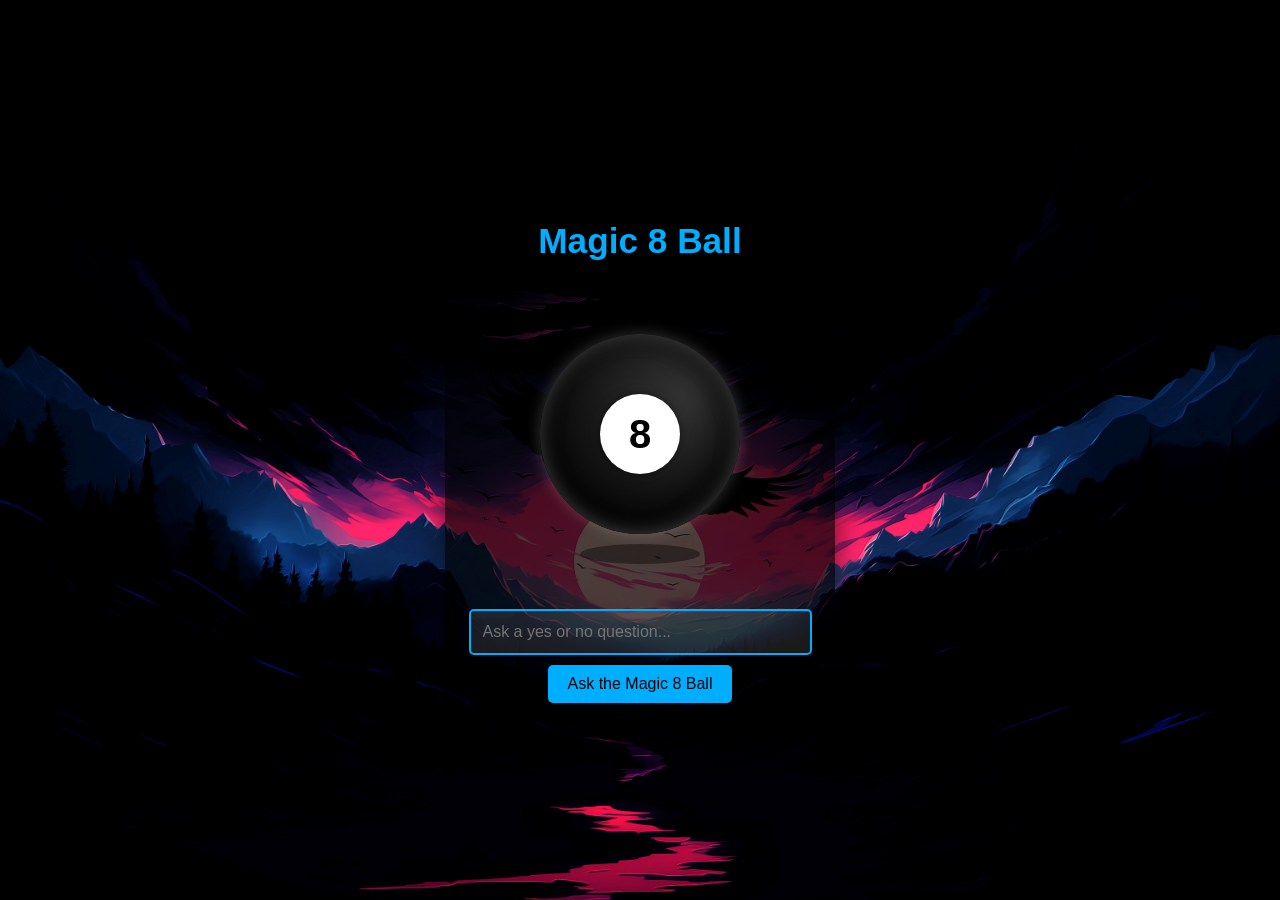
==== index.html @ 01d3892b "Add files via upload" ====
<!DOCTYPE html> 
<html lang="en">

<head>
    <meta charset="utf-8">
    <meta name="viewport" content="width=device-width, initial-scale=1">
    <link rel="stylesheet" href="/style.css">
    <link rel="stylesheet" href="https://use.fontawesome.com/releases/v5.3.1/css/all.css">
    <title>Magic 8 Ball</title>
</head>

<body>
    <div class="container">
        <h1>Magic 8 Ball</h1>
        <div id="ball-container">
            <div class="ball">
                <div class="inner-circle">
                    <p class="number-eight">8</p>
                </div>
                <div class="answer-triangle" id="answer-triangle">
                    <p id="ball-answer">Ask a question!</p>
                </div>
            </div>
            <div class="shadow"></div>
        </div>

        <div id="ask-section">
            <input type="text" id="question" placeholder="Ask a yes or no question...">
            <button id="ask-button">Ask the Magic 8 Ball</button>
        </div>
    </div>

    <audio id="magic-sound" src="/magic-sound.mp3"></audio>

    <script>
        document.getElementById("ask-button").addEventListener("click", function () {
            const question = document.getElementById("question").value;
            if (!question.trim()) {
                alert("Please ask a question!");
                return;
            }

            const answers = [
                "Yes, definitely", "Yes, absolutely", "You can count on it",
                "Most likely", "Yes", "Outlook good", "Yes, in due time",
                "Without a doubt", "Definitely not", "My sources say yes",
                "No", "No, not at all", "My sources say no", "Very unlikely",
                "Don't count on it", "Ask again later", "Cannot predict now",
                "Concentrate and ask again", "Not sure, try again", "My reply is no"
            ];

            const randomAnswer = answers[Math.floor(Math.random() * answers.length)];
            const magicSound = document.getElementById("magic-sound");
            const ballAnswer = document.getElementById("ball-answer");
            const ball = document.querySelector(".ball");
            const innerCircle = document.querySelector(".inner-circle");
            const answerTriangle = document.querySelector(".answer-triangle");

            // Start everything
            magicSound.currentTime = 0;
            magicSound.play();
            ball.classList.add("rotate");

            // STEP 1: fade out white circle and 8 (1.5s)
            innerCircle.style.opacity = "0";
            innerCircle.style.visibility = "hidden";

            // STEP 2: wait 4s (1.5s fade out + 2.5s delay) → then show answer
            setTimeout(() => {
                ballAnswer.textContent = randomAnswer;
                answerTriangle.style.opacity = "1";
                answerTriangle.style.visibility = "visible";
                ballAnswer.style.opacity = "1";
            }, 4000);

            // STEP 3: after 9s total → fade out answer
            setTimeout(() => {
                answerTriangle.style.opacity = "0";
                ballAnswer.style.opacity = "0";
                answerTriangle.style.visibility = "hidden";
            }, 9000);

            // STEP 4: after 10.5s → restore 8-circle
            setTimeout(() => {
                innerCircle.style.opacity = "1";
                innerCircle.style.visibility = "visible";
                ball.classList.remove("rotate");
                magicSound.pause();
                magicSound.currentTime = 0;
            }, 10500);
        });
    </script>

</body>

</html>
---- style.css ----
/* Body styling */
body {
  background: url('background.jpg') no-repeat center center fixed;
  background-size: cover;
  display: flex;
  align-items: center;
  justify-content: center;
  height: 100vh;
  margin: 0;
  font-family: Arial, sans-serif;
  color: #ffffff;
  overflow: hidden;
}

/* Main container */
.container {
  text-align: center;
  background: rgba(0, 0, 0, 0.7);
  padding: 20px;
  border-radius: 10px;
  box-shadow: 0 10px 30px rgba(0, 0, 0, 0.6);
  width: 90%;
  max-width: 350px;
}

/* Header styling */
h1 {
  font-size: 2.2rem;
  color: rgb(0, 174, 255);
  text-shadow: 1px 1px 5px rgba(0, 0, 0, 0.8);
}

/* Ball container */
#ball-container {
  position: relative;
  margin-top: 20px;
  display: flex;
  justify-content: center;
  align-items: center;
  height: 300px;
}

/* Ball styling */
.ball {
  width: 200px;
  height: 200px;
  border-radius: 50%;
  background: radial-gradient(circle at 75% 30%, #333 5%, #000 90%);
  display: flex;
  align-items: center;
  justify-content: center;
  position: relative;
  animation: float 3.5s ease-in-out infinite;
  box-shadow: inset 0 0 20px #444,
              inset 0 0 40px rgba(0, 0, 0, 0.7),
              inset -10px -20px 50px rgba(0, 0, 0, 0.8),
              0 0 15px rgba(255, 255, 255, 0.2);
  transition: transform 1s ease;
}

/* Inner circle with "8" */
.inner-circle {
  position: absolute;
  width: 80px;
  height: 80px;
  background: white;
  border-radius: 50%;
  display: flex;
  align-items: center;
  justify-content: center;
  color: black;
  font-size: 2.5rem;
  font-weight: bold;
  text-align: center;
  box-shadow: 0 0 10px rgba(0, 0, 0, 0.5);
  transition: opacity 1.5s ease, visibility 1.5s ease;
  opacity: 1;
  visibility: visible;
}

/* "8" styling */
.number-eight {
  font-size: 2.5rem;
  font-family: Arial, sans-serif;
  color: black;
}

/* Answer triangle container */
.answer-triangle {
  position: absolute;
  width: 120px;
  height: 120px;
  background: #000;
  border-radius: 50%;
  display: flex;
  align-items: center;
  justify-content: center;
  transition: opacity 1.5s ease, visibility 1.5s ease;
  opacity: 0;
  visibility: hidden;
}

/* Answer text in center of black circle */
#ball-answer {
  color: white;
  font-size: 0.9rem;
  font-weight: bold;
  font-family: Arial, sans-serif;
  text-align: center;
  padding: 0 10px;
  opacity: 0;
  transition: opacity 1.5s ease;
}

/* Shadow under the ball */
.shadow {
  position: absolute;
  width: 120px;
  height: 20px;
  background: rgba(0, 0, 0, 0.4);
  border-radius: 50%;
  top: 260px;
  animation: shadowExpand 3.5s ease-in-out infinite;
}

/* Floating animation */
@keyframes float {
  0%, 100% {
    transform: translateY(0);
  }
  50% {
    transform: translateY(-20px);
  }
}

/* Shadow expansion animation */
@keyframes shadowExpand {
  0%, 100% {
    transform: scale(0.9);
  }
  50% {
    transform: scale(1.1);
  }
}

/* Ask section styling */
#ask-section {
  margin-top: 25px;
}

#question {
  width: 90%;
  padding: 12px;
  border: 2px solid rgb(0, 174, 255);
  border-radius: 5px;
  margin-bottom: 10px;
  background: rgba(255, 255, 255, 0.1);
  color: #ffffff;
  font-size: 1rem;
}

#ask-button {
  padding: 10px 20px;
  background-color: rgb(0, 174, 255);
  border: none;
  border-radius: 5px;
  color: #000;
  font-size: 1rem;
  cursor: pointer;
  transition: background-color 0.3s ease;
}

#ask-button:hover {
  background-color: #4c006f;
}

/* Responsive tweaks */
@media only screen and (max-width: 500px) {
  .ball {
    height: 120px;
    width: 120px;
  }

  .shadow {
    width: 90px;
    height: 15px;
    top: 140px;
  }

  #question {
    width: 100%;
  }
}
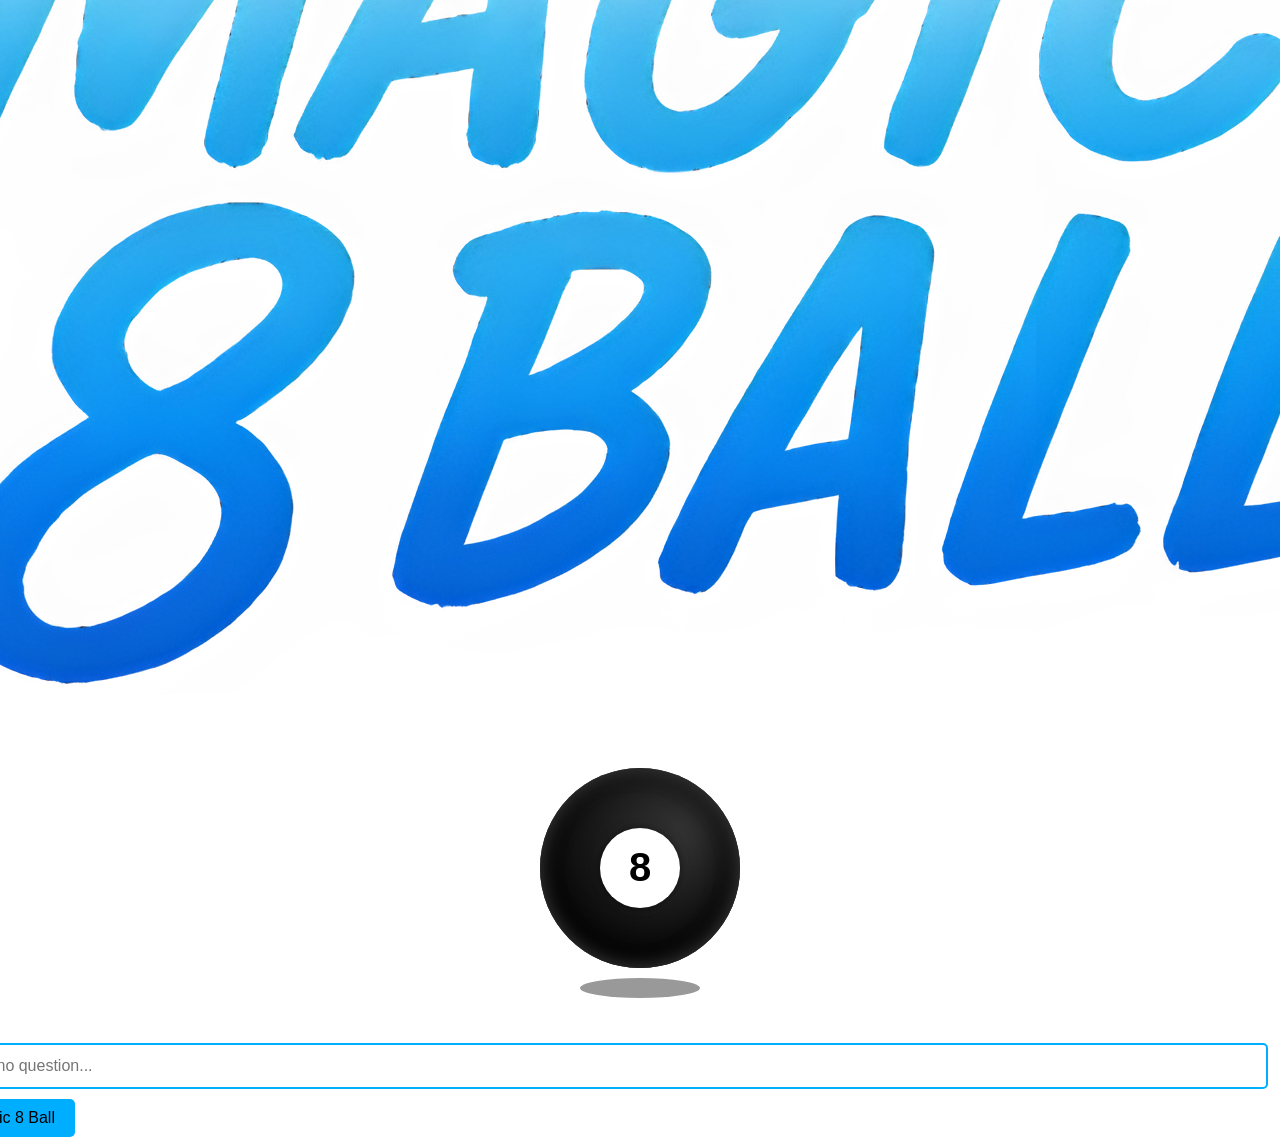
==== commit 3788c693: "index.html" ====
--- a/index.html
+++ b/index.html
@@ -1,19 +1,17 @@
-<!DOCTYPE html> 
+<!DOCTYPE html>
 <html lang="en">
-
 <head>
-    <meta charset="utf-8">
-    <meta name="viewport" content="width=device-width, initial-scale=1">
-    <link rel="stylesheet" href="/style.css">
-    <link rel="stylesheet" href="https://use.fontawesome.com/releases/v5.3.1/css/all.css">
+    <meta charset="UTF-8">
+    <meta name="viewport" content="width=device-width, initial-scale=1.0">
     <title>Magic 8 Ball</title>
+    <link rel="stylesheet" href="style.css">
 </head>
-
 <body>
-    <div class="container">
-        <h1>Magic 8 Ball</h1>
+    <div class="content-wrapper">
+        <img src="images/header.png" alt="Magic 8 Ball" class="header-image">
         <div id="ball-container">
             <div class="ball">
+                <div class="ball-overlay"></div>
                 <div class="inner-circle">
                     <p class="number-eight">8</p>
                 </div>
@@ -30,67 +28,7 @@
         </div>
     </div>
 
-    <audio id="magic-sound" src="/magic-sound.mp3"></audio>
-
-    <script>
-        document.getElementById("ask-button").addEventListener("click", function () {
-            const question = document.getElementById("question").value;
-            if (!question.trim()) {
-                alert("Please ask a question!");
-                return;
-            }
-
-            const answers = [
-                "Yes, definitely", "Yes, absolutely", "You can count on it",
-                "Most likely", "Yes", "Outlook good", "Yes, in due time",
-                "Without a doubt", "Definitely not", "My sources say yes",
-                "No", "No, not at all", "My sources say no", "Very unlikely",
-                "Don't count on it", "Ask again later", "Cannot predict now",
-                "Concentrate and ask again", "Not sure, try again", "My reply is no"
-            ];
-
-            const randomAnswer = answers[Math.floor(Math.random() * answers.length)];
-            const magicSound = document.getElementById("magic-sound");
-            const ballAnswer = document.getElementById("ball-answer");
-            const ball = document.querySelector(".ball");
-            const innerCircle = document.querySelector(".inner-circle");
-            const answerTriangle = document.querySelector(".answer-triangle");
-
-            // Start everything
-            magicSound.currentTime = 0;
-            magicSound.play();
-            ball.classList.add("rotate");
-
-            // STEP 1: fade out white circle and 8 (1.5s)
-            innerCircle.style.opacity = "0";
-            innerCircle.style.visibility = "hidden";
-
-            // STEP 2: wait 4s (1.5s fade out + 2.5s delay) → then show answer
-            setTimeout(() => {
-                ballAnswer.textContent = randomAnswer;
-                answerTriangle.style.opacity = "1";
-                answerTriangle.style.visibility = "visible";
-                ballAnswer.style.opacity = "1";
-            }, 4000);
-
-            // STEP 3: after 9s total → fade out answer
-            setTimeout(() => {
-                answerTriangle.style.opacity = "0";
-                ballAnswer.style.opacity = "0";
-                answerTriangle.style.visibility = "hidden";
-            }, 9000);
-
-            // STEP 4: after 10.5s → restore 8-circle
-            setTimeout(() => {
-                innerCircle.style.opacity = "1";
-                innerCircle.style.visibility = "visible";
-                ball.classList.remove("rotate");
-                magicSound.pause();
-                magicSound.currentTime = 0;
-            }, 10500);
-        });
-    </script>
-
+    <audio id="sound" src="sound.mp3"></audio>
+    <script src="script.js"></script>
 </body>
-
-</html>+</html>
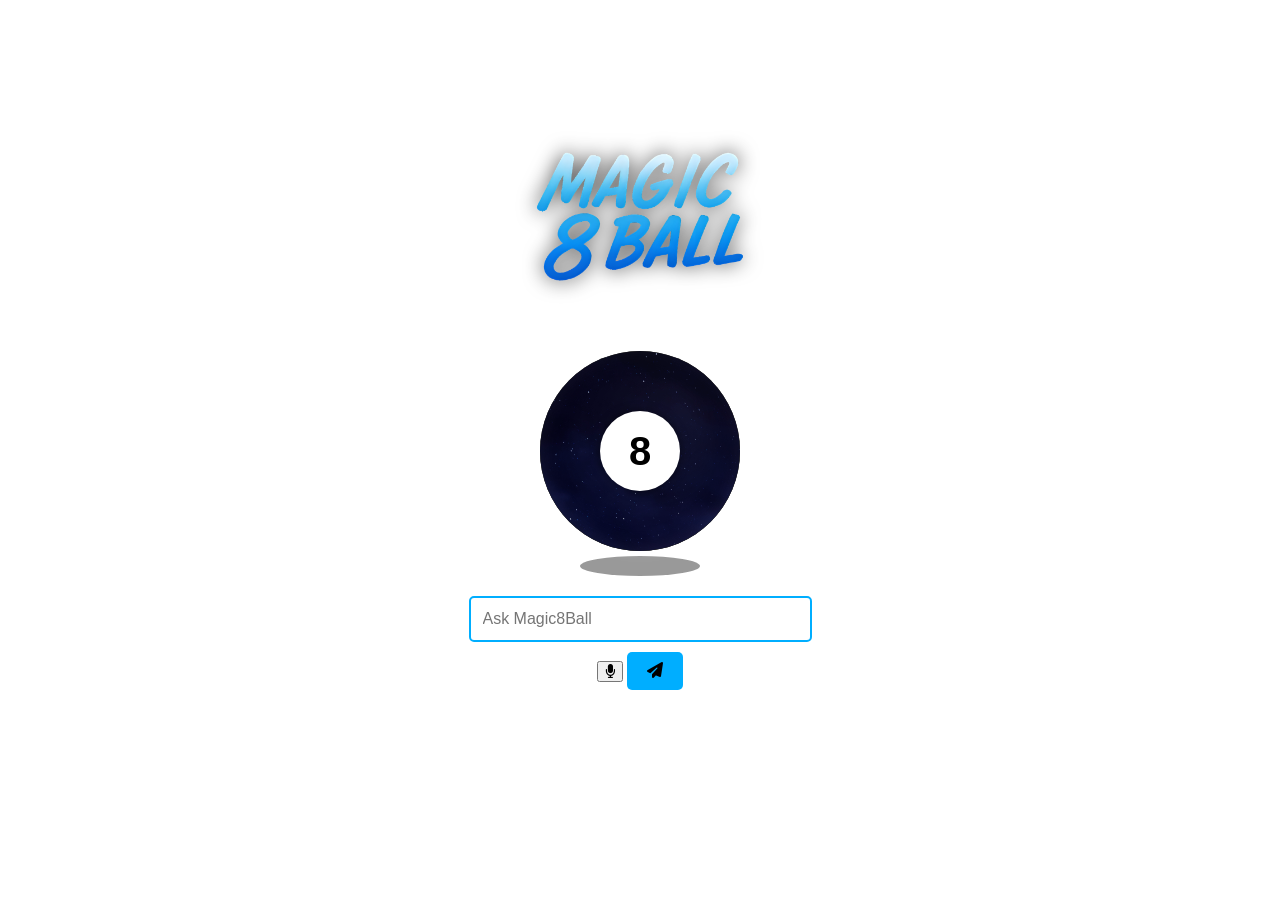
==== commit 326694c5: "index.html" ====
--- a/index.html
+++ b/index.html
@@ -5,6 +5,7 @@
     <meta name="viewport" content="width=device-width, initial-scale=1.0">
     <title>Magic 8 Ball</title>
     <link rel="stylesheet" href="style.css">
+    <link rel="stylesheet" href="https://cdnjs.cloudflare.com/ajax/libs/font-awesome/6.4.0/css/all.min.css">
 </head>
 <body>
     <div class="content-wrapper">
@@ -23,8 +24,33 @@
         </div>
 
         <div id="ask-section">
-            <input type="text" id="question" placeholder="Ask a yes or no question...">
-            <button id="ask-button">Ask the Magic 8 Ball</button>
+            <div class="chat-input-container" id="chat-input-container">
+                <input
+                    type="text"
+                    class="chat-input"
+                    id="question"
+                    placeholder="Ask Magic8Ball"
+                />
+                
+                <button class="icon-btn" id="voice-btn" title="Speak">
+                    <i class="fas fa-microphone icon"></i>
+                </button>
+                <button class="icon-btn send-btn" id="ask-button" title="Ask Magic8Ball" disabled>
+                    <i class="fas fa-paper-plane icon"></i>
+                </button>
+            </div>
+            
+            <!-- Voice Animation -->
+            <div class="voice-animation-container" id="voiceAnimation">
+                <div class="voice-loader" id="voiceLoader">
+                    <div></div>
+                    <div></div>
+                    <div></div>
+                    <div></div>
+                    <div></div>
+                </div>
+                <div class="voice-status" id="voiceStatus">Listening...</div>
+            </div>
         </div>
     </div>
 
--- a/style.css
+++ b/style.css
@@ -1,193 +1,279 @@
 /* Body styling */
 body {
-  background: url('background.jpg') no-repeat center center fixed;
-  background-size: cover;
-  display: flex;
-  align-items: center;
-  justify-content: center;
-  height: 100vh;
-  margin: 0;
-  font-family: Arial, sans-serif;
-  color: #ffffff;
-  overflow: hidden;
-}
-
-/* Main container */
-.container {
-  text-align: center;
-  background: rgba(0, 0, 0, 0.7);
-  padding: 20px;
-  border-radius: 10px;
-  box-shadow: 0 10px 30px rgba(0, 0, 0, 0.6);
-  width: 90%;
-  max-width: 350px;
-}
-
-/* Header styling */
-h1 {
-  font-size: 2.2rem;
-  color: rgb(0, 174, 255);
-  text-shadow: 1px 1px 5px rgba(0, 0, 0, 0.8);
+    background: url('images/background.jpg') no-repeat center center fixed;
+    background-size: cover;
+    display: flex;
+    align-items: center;
+    justify-content: center;
+    height: 100vh;
+    margin: 0;
+    font-family: Arial, sans-serif;
+    color: #ffffff;
+    overflow: hidden;
+}
+
+/* Content wrapper */
+.content-wrapper {
+    text-align: center;
+    width: 90%;
+    max-width: 350px;
+    margin-top: -40px; /* Move everything up */
+}
+
+/* Header image with blur effect */
+.header-image {
+    max-width: 60%;
+    margin-bottom: 30px; /* Adjusted spacing */
+    filter: drop-shadow(0 0 10px rgba(0, 0, 0, 0.7));
+    position: relative;
+}
+
+.header-image::before {
+    content: '';
+    position: absolute;
+    top: -5px;
+    left: -5px;
+    right: -5px;
+    bottom: -5px;
+    background: inherit;
+    filter: blur(8px);
+    z-index: -1;
+    opacity: 0.7;
 }
 
 /* Ball container */
 #ball-container {
-  position: relative;
-  margin-top: 20px;
-  display: flex;
-  justify-content: center;
-  align-items: center;
-  height: 300px;
+    position: relative;
+    margin-top: 10px; /* Reduced top margin */
+    display: flex;
+    justify-content: center;
+    align-items: center;
+    height: 250px; /* Reduced height */
+    perspective: 1000px;
 }
 
 /* Ball styling */
 .ball {
-  width: 200px;
-  height: 200px;
-  border-radius: 50%;
-  background: radial-gradient(circle at 75% 30%, #333 5%, #000 90%);
-  display: flex;
-  align-items: center;
-  justify-content: center;
-  position: relative;
-  animation: float 3.5s ease-in-out infinite;
-  box-shadow: inset 0 0 20px #444,
-              inset 0 0 40px rgba(0, 0, 0, 0.7),
-              inset -10px -20px 50px rgba(0, 0, 0, 0.8),
-              0 0 15px rgba(255, 255, 255, 0.2);
-  transition: transform 1s ease;
+    width: 200px;
+    height: 200px;
+    border-radius: 50%;
+    background: radial-gradient(circle at 75% 30%, #333 5%, #000 90%);
+    display: flex;
+    align-items: center;
+    justify-content: center;
+    position: relative;
+    animation: float 3.5s ease-in-out infinite;
+    box-shadow: inset 0 0 20px #444,
+                inset 0 0 40px rgba(0, 0, 0, 0.7),
+                inset -10px -20px 50px rgba(0, 0, 0, 0.8),
+                0 0 15px rgba(255, 255, 255, 0.2);
+    transition: transform 1s ease, width 1.5s ease, height 1.5s ease;
+    overflow: hidden;
+    z-index: 10;
+}
+
+/* 3D overlay for rotation effect */
+.ball-overlay {
+    position: absolute;
+    width: 100%;
+    height: 100%;
+    border-radius: 50%;
+    background: url('images/overlay.jpg') repeat-x;
+    background-size: auto 100%;
+    opacity: 0.7;
+    left: 0;
+    top: 0;
 }
 
 /* Inner circle with "8" */
 .inner-circle {
-  position: absolute;
-  width: 80px;
-  height: 80px;
-  background: white;
-  border-radius: 50%;
-  display: flex;
-  align-items: center;
-  justify-content: center;
-  color: black;
-  font-size: 2.5rem;
-  font-weight: bold;
-  text-align: center;
-  box-shadow: 0 0 10px rgba(0, 0, 0, 0.5);
-  transition: opacity 1.5s ease, visibility 1.5s ease;
-  opacity: 1;
-  visibility: visible;
+    position: absolute;
+    width: 80px;
+    height: 80px;
+    background: white;
+    border-radius: 50%;
+    display: flex;
+    align-items: center;
+    justify-content: center;
+    color: black;
+    font-size: 2.5rem;
+    font-weight: bold;
+    text-align: center;
+    box-shadow: 0 0 10px rgba(0, 0, 0, 0.5);
+    transition: opacity 1.5s ease, visibility 1.5s ease;
+    opacity: 1;
+    visibility: visible;
+    z-index: 2;
 }
 
 /* "8" styling */
 .number-eight {
-  font-size: 2.5rem;
-  font-family: Arial, sans-serif;
-  color: black;
+    font-size: 2.5rem;
+    font-family: Arial, sans-serif;
+    color: black;
 }
 
 /* Answer triangle container */
 .answer-triangle {
-  position: absolute;
-  width: 120px;
-  height: 120px;
-  background: #000;
-  border-radius: 50%;
-  display: flex;
-  align-items: center;
-  justify-content: center;
-  transition: opacity 1.5s ease, visibility 1.5s ease;
-  opacity: 0;
-  visibility: hidden;
+    position: absolute;
+    width: 120px;
+    height: 120px;
+    background: #000;
+    border-radius: 50%;
+    display: flex;
+    align-items: center;
+    justify-content: center;
+    transition: opacity 1.5s ease, visibility 1.5s ease;
+    opacity: 0;
+    visibility: hidden;
+    z-index: 1;
 }
 
 /* Answer text in center of black circle */
 #ball-answer {
-  color: white;
-  font-size: 0.9rem;
-  font-weight: bold;
-  font-family: Arial, sans-serif;
-  text-align: center;
-  padding: 0 10px;
-  opacity: 0;
-  transition: opacity 1.5s ease;
-}
-
-/* Shadow under the ball */
+    color: white;
+    font-size: 0.9rem;
+    font-weight: bold;
+    font-family: Arial, sans-serif;
+    text-align: center;
+    padding: 0 10px;
+    opacity: 0;
+    transition: opacity 1.5s ease;
+}
+
+/* Shadow under the ball - CORRECTED POSITION */
 .shadow {
-  position: absolute;
-  width: 120px;
-  height: 20px;
-  background: rgba(0, 0, 0, 0.4);
-  border-radius: 50%;
-  top: 260px;
-  animation: shadowExpand 3.5s ease-in-out infinite;
+    position: absolute;
+    width: 120px;
+    height: 20px;
+    background: rgba(0, 0, 0, 0.4);
+    border-radius: 50%;
+    top: 230px; /* Corrected position to match initial stage */
+    animation: shadowExpand 3.5s ease-in-out infinite;
+    transition: width 1.5s ease, height 1.5s ease, top 1.5s ease;
 }
 
 /* Floating animation */
 @keyframes float {
-  0%, 100% {
-    transform: translateY(0);
-  }
-  50% {
-    transform: translateY(-20px);
-  }
+    0%, 100% {
+        transform: translateY(0);
+    }
+    50% {
+        transform: translateY(-15px); /* Reduced floating distance */
+    }
 }
 
 /* Shadow expansion animation */
 @keyframes shadowExpand {
-  0%, 100% {
-    transform: scale(0.9);
-  }
-  50% {
-    transform: scale(1.1);
-  }
+    0%, 100% {
+        transform: scale(0.9);
+    }
+    50% {
+        transform: scale(1.1);
+    }
+}
+
+/* SMOOTH SLOW ROTATION */
+@keyframes smoothSlowRotate {
+    0% {
+        background-position: 0 0;
+    }
+    100% {
+        background-position: -400px 0;
+    }
+}
+
+.ball.rotating .ball-overlay {
+    animation: smoothSlowRotate 7s linear infinite;
 }
 
 /* Ask section styling */
 #ask-section {
-  margin-top: 25px;
+    margin-top: 20px; /* Reduced top margin */
+    transition: opacity 0.8s ease, visibility 0.8s ease;
 }
 
 #question {
-  width: 90%;
-  padding: 12px;
-  border: 2px solid rgb(0, 174, 255);
-  border-radius: 5px;
-  margin-bottom: 10px;
-  background: rgba(255, 255, 255, 0.1);
-  color: #ffffff;
-  font-size: 1rem;
+    width: 90%;
+    padding: 12px;
+    border: 2px solid rgb(0, 174, 255);
+    border-radius: 5px;
+    margin-bottom: 10px;
+    background: rgba(255, 255, 255, 0.1);
+    color: #ffffff;
+    font-size: 1rem;
 }
 
 #ask-button {
-  padding: 10px 20px;
-  background-color: rgb(0, 174, 255);
-  border: none;
-  border-radius: 5px;
-  color: #000;
-  font-size: 1rem;
-  cursor: pointer;
-  transition: background-color 0.3s ease;
+    padding: 10px 20px;
+    background-color: rgb(0, 174, 255);
+    border: none;
+    border-radius: 5px;
+    color: #000;
+    font-size: 1rem;
+    cursor: pointer;
+    transition: background-color 0.3s ease;
 }
 
 #ask-button:hover {
-  background-color: #4c006f;
+    background-color: #4c006f;
+}
+
+/* Hide elements class */
+.hide-elements #ask-section {
+    opacity: 0;
+    visibility: hidden;
+    transition: opacity 0.8s ease, visibility 0.8s ease;
+}
+
+.content-wrapper:not(.hide-elements) #ask-section {
+    opacity: 1;
+    visibility: visible;
+    transition: opacity 0.8s ease 0.5s, visibility 0.8s ease 0.5s;
 }
 
 /* Responsive tweaks */
 @media only screen and (max-width: 500px) {
-  .ball {
-    height: 120px;
-    width: 120px;
-  }
-
-  .shadow {
-    width: 90px;
-    height: 15px;
-    top: 140px;
-  }
-
-  #question {
-    width: 100%;
-  }
-}
+    .content-wrapper {
+        margin-top: -20px; /* Adjusted for mobile */
+    }
+    
+    .header-image {
+        max-width: 70%; /* Increased header size for mobile */
+        margin-bottom: 20px;
+    }
+    
+    .ball {
+        height: 120px;
+        width: 120px;
+    }
+
+    .inner-circle {
+        width: 50px;
+        height: 50px;
+    }
+
+    .number-eight {
+        font-size: 1.8rem;
+    }
+
+    .shadow {
+        width: 90px;
+        height: 15px;
+        top: 130px; /* Corrected mobile position */
+    }
+
+    #question {
+        width: 100%;
+    }
+    
+    /* Adjust rotation for mobile */
+    @keyframes smoothSlowRotate {
+        0% {
+            background-position: 0 0;
+        }
+        100% {
+            background-position: -240px 0;
+        }
+    }
+}
